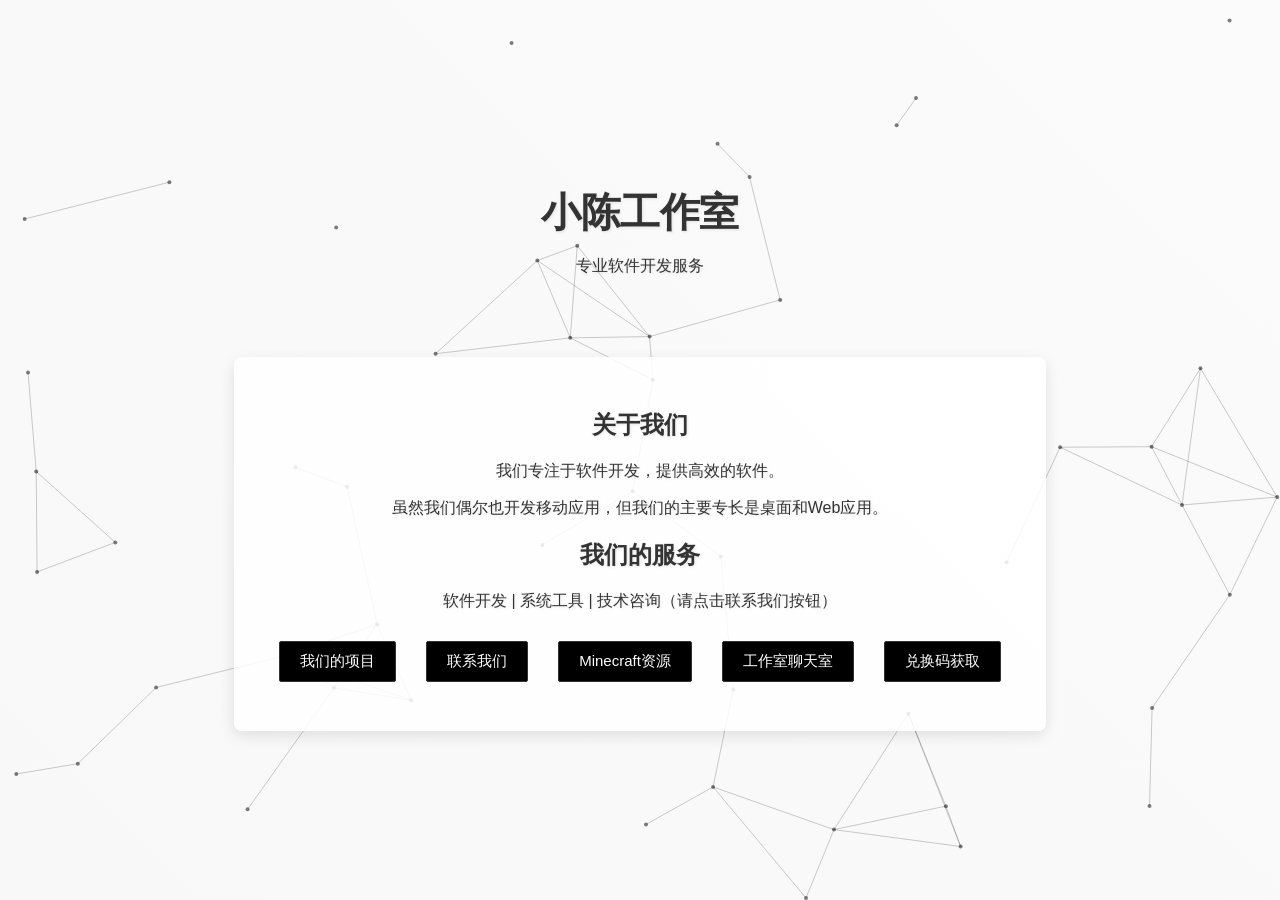
==== index.html @ d7b6cb83 "Add files via upload" ====
<!DOCTYPE html>
<html lang="zh-CN">
<head>
    <link href="https://fonts.googleapis.com/css2?family=Creepster&display=swap" rel="stylesheet">
    <meta charset="UTF-8">
    <meta name="viewport" content="width=device-width, initial-scale=1.0">
    <title>小陈工作室</title>
    <style>
        body {
    font-family: 'Microsoft YaHei', 'Segoe UI', sans-serif;
    margin: 0;
    padding: 0;
    background: linear-gradient(45deg, #f5f5f5, #ffffff);
    background-size: 400% 400%;
    animation: gradientBackground 15s ease infinite;
    color: #333;
    text-align: center;
    transition: opacity 0.5s ease;
    opacity: 0;
    min-height: 100vh;
    display: flex;
    flex-direction: column;
    justify-content: center;
    text-shadow: 1px 1px 3px rgba(0,0,0,0.1);
}

        @keyframes gradientBackground {
            0% { background-position: 0% 50%; }
            50% { background-position: 100% 50%; }
            100% { background-position: 0% 50%; }
        }
        header {
            padding: 2rem 0;
            border-bottom: none;
        }
        h1 {
            font-size: 2.5rem;
            margin: 1rem 0;
            letter-spacing: -0.5px;
        }
        .container {
            max-width: 800px;
            margin: 2rem auto;
            padding: 2rem;
            background-color: rgba(255,255,255,0.85);
            border-radius: 8px;
            box-shadow: 0 5px 15px rgba(0,0,0,0.1);
        }
        .btn {
            display: inline-block;
            padding: 10px 20px;
            margin: 0.8rem;
            border: 1px solid #333;
            border-radius: 2px;
            background-color: #000;
            color: white;
            text-decoration: none;
            font-size: 15px;
            transition: all 0.3s ease;
            transform-origin: center;
            overflow: hidden;
            position: relative;
        }

        .btn:hover {
            background-color: #333;
            transform: translateY(-2px);
        }



        .btn:hover {
            background-color: white;
            color: black;
        }

        
        @keyframes fadeIn {
            from { opacity: 0; }
            to { opacity: 1; }
        }
        .animated {
            animation: fadeIn 1.5s;
        }

        #particle-canvas {
            position: fixed;
            top: 0;
            left: 0;
            width: 100%;
            height: 100%;
            pointer-events: none;
            z-index: -1;
        }
    </style>
</head>
<body>
    <header class="animated">
        <h1>小陈工作室</h1>
        <p>专业软件开发服务</p>
    </header>
    <div class="container animated">
        <h2>关于我们</h2>
        <p>我们专注于软件开发，提供高效的软件。</p>
        <p>虽然我们偶尔也开发移动应用，但我们的主要专长是桌面和Web应用。</p>
        
        <h2>我们的服务</h2>
        <p>软件开发 | 系统工具 | 技术咨询（请点击联系我们按钮）</p>
        
        <a href="projects.html" class="btn">我们的项目</a>
        <a href="contact.html" class="btn">联系我们</a>
        <a href="minecraft.html" class="btn">Minecraft资源</a>
        <a href="/chat/index.html" class="btn">工作室聊天室</a>
        <a href="/get/index.html" class="btn">兑换码获取</a>
    </div>

    <canvas id="particle-canvas"></canvas>
    <script>
        const magneticBg = document.getElementById('magnetic-bg');
        let mouseMoveTimer;
        // 粒子线条背景效果
        const canvas = document.getElementById('particle-canvas');
        const ctx = canvas.getContext('2d');
        let particles = [];
        const particleCount = 50;
        const maxDistance = 150; // 粒子连线最大距离
        const particleSize = 2; // 粒子大小
        const lineWidth = 1; // 线条宽度
        let mouse = { x: null, y: null, radius: 150 };

        // 设置canvas尺寸
        function resizeCanvas() {
            canvas.width = window.innerWidth;
            canvas.height = window.innerHeight;
        }
        window.addEventListener('resize', resizeCanvas);
        resizeCanvas();

        // 粒子类
        class Particle {
            constructor() {
                this.x = Math.random() * canvas.width;
                this.y = Math.random() * canvas.height;
                this.size = particleSize;
                this.speedX = (Math.random() - 0.5) * 0.5;
                this.speedY = (Math.random() - 0.5) * 0.5;
            }

            update() {
                // 粒子缓慢移动
                this.x += this.speedX;
                this.y += this.speedY;

                // 边界检测
                if (this.x < 0) this.x = canvas.width;
                if (this.x > canvas.width) this.x = 0;
                if (this.y < 0) this.y = canvas.height;
                if (this.y > canvas.height) this.y = 0;
            }

            draw() {
                ctx.beginPath();
                ctx.arc(this.x, this.y, this.size, 0, Math.PI * 2);
                ctx.fillStyle = 'rgba(0, 0, 0, 0.5)';
                ctx.fill();
            }
        }

        // 初始化粒子
        function initParticles() {
            particles = [];
            for (let i = 0; i < particleCount; i++) {
                particles.push(new Particle());
            }
        }

        // 绘制粒子和连线
        function draw() {
            ctx.clearRect(0, 0, canvas.width, canvas.height);

            // 更新并绘制所有粒子
            particles.forEach(particle => {
                particle.update();
                particle.draw();
            });

            // 绘制粒子间连线
            for (let a = 0; a < particles.length; a++) {
                for (let b = a; b < particles.length; b++) {
                    const dx = particles[a].x - particles[b].x;
                    const dy = particles[a].y - particles[b].y;
                    const distance = Math.sqrt(dx * dx + dy * dy);

                    // 鼠标附近的粒子连线更粗
                    const isNearMouse = Math.hypot(particles[a].x - mouse.x, particles[a].y - mouse.y) < mouse.radius ||
                                     Math.hypot(particles[b].x - mouse.x, particles[b].y - mouse.y) < mouse.radius;
                    const lineOpacity = isNearMouse ? 0.8 : 0.2;
                    const lineThickness = isNearMouse ? lineWidth + 0.5 : lineWidth;

                    if (distance < maxDistance) {
                        ctx.beginPath();
                        ctx.strokeStyle = `rgba(0, 0, 0, ${lineOpacity})`;
                        ctx.lineWidth = lineThickness;
                        ctx.moveTo(particles[a].x, particles[a].y);
                        ctx.lineTo(particles[b].x, particles[b].y);
                        ctx.stroke();
                    }
                }
            }

            requestAnimationFrame(draw);
        }

        // 鼠标移动事件
        document.addEventListener('mousemove', (e) => {
            mouse.x = e.clientX;
            mouse.y = e.clientY;
        });

        // 鼠标离开窗口时隐藏粒子连线
        document.addEventListener('mouseleave', () => {
            mouse.x = null;
            mouse.y = null;
        });

        // 初始化
        initParticles();
        draw();

        // 页面加载淡入效果
        window.addEventListener('DOMContentLoaded', () => {
          document.body.style.opacity = '1';
        });

        // 页面切换平滑过渡
        document.querySelectorAll('a').forEach(link => {
          link.addEventListener('click', function(e) {
            const href = this.getAttribute('href');
            // 忽略外部链接和锚点链接
            if (href.startsWith('http') || href.startsWith('#')) return;
            
            e.preventDefault();
            document.body.style.opacity = '0';
            setTimeout(() => {
              window.location.href = href;
            }, 500);
          });
        });
    </script>
</body>
</html>
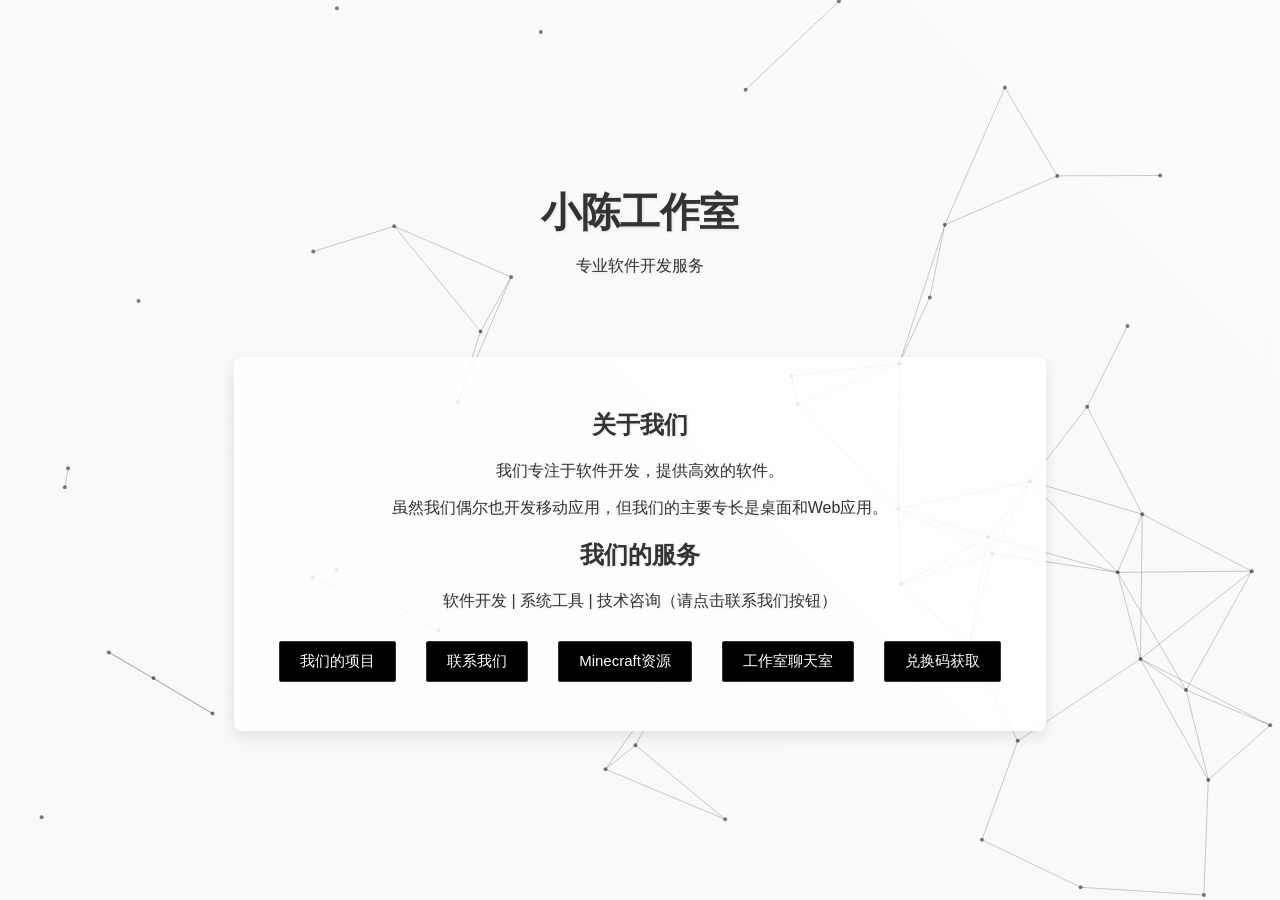
==== commit dad5935a: "Add files via upload" ====
--- a/index.html
+++ b/index.html
@@ -110,8 +110,8 @@
         <a href="projects.html" class="btn">我们的项目</a>
         <a href="contact.html" class="btn">联系我们</a>
         <a href="minecraft.html" class="btn">Minecraft资源</a>
-        <a href="/chat/index.html" class="btn">工作室聊天室</a>
-        <a href="/get/index.html" class="btn">兑换码获取</a>
+        <a href="chat/index.html" class="btn">工作室聊天室</a>
+        <a href="get/index.html" class="btn">兑换码获取</a>
     </div>
 
     <canvas id="particle-canvas"></canvas>
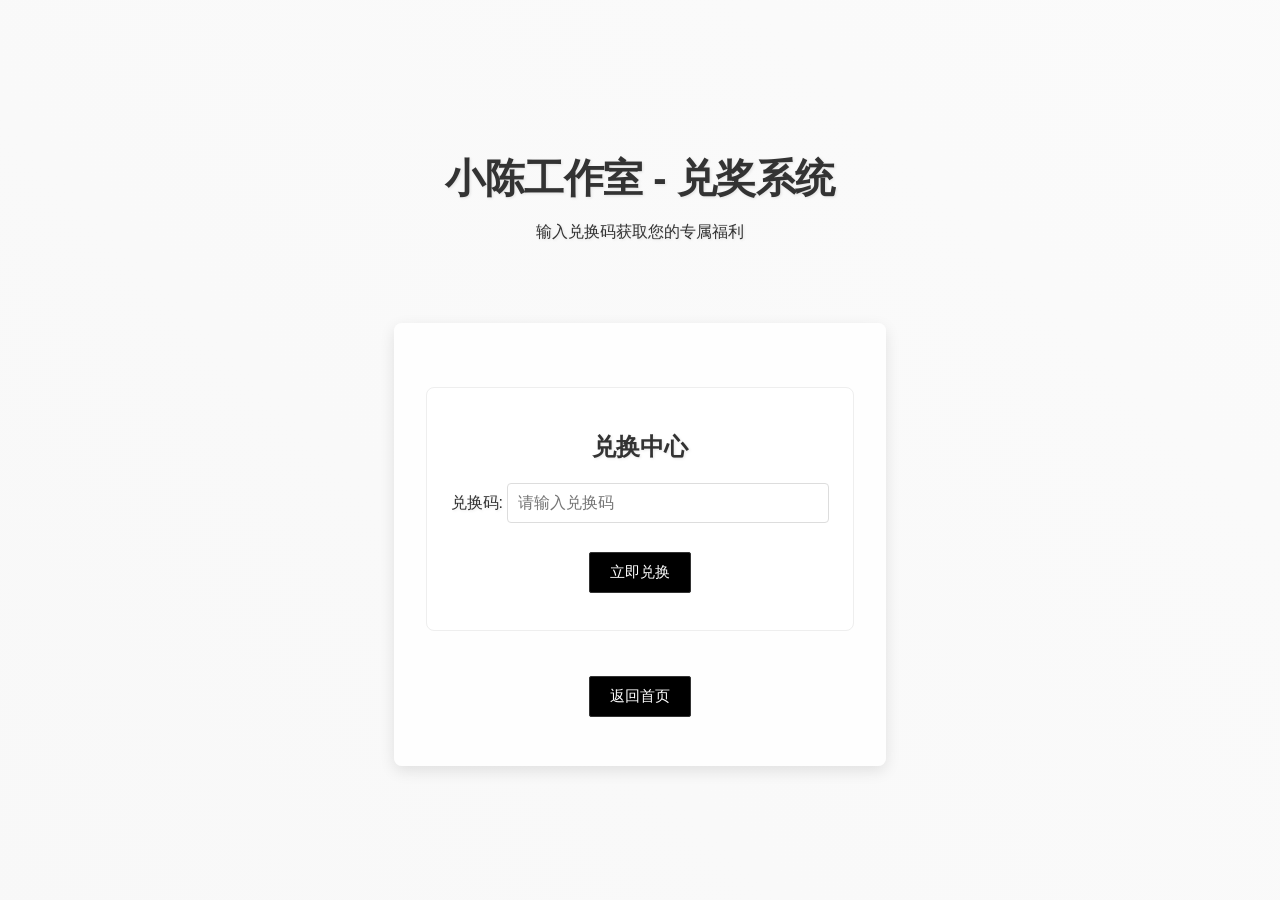
==== commit 621f0c32: "Add files via upload" ====
--- a/index.html
+++ b/index.html
@@ -1,251 +1,276 @@
-<!DOCTYPE html>
-<html lang="zh-CN">
-<head>
-    <link href="https://fonts.googleapis.com/css2?family=Creepster&display=swap" rel="stylesheet">
-    <meta charset="UTF-8">
-    <meta name="viewport" content="width=device-width, initial-scale=1.0">
-    <title>小陈工作室</title>
-    <style>
-        body {
-    font-family: 'Microsoft YaHei', 'Segoe UI', sans-serif;
-    margin: 0;
-    padding: 0;
-    background: linear-gradient(45deg, #f5f5f5, #ffffff);
-    background-size: 400% 400%;
-    animation: gradientBackground 15s ease infinite;
-    color: #333;
-    text-align: center;
-    transition: opacity 0.5s ease;
-    opacity: 0;
-    min-height: 100vh;
-    display: flex;
-    flex-direction: column;
-    justify-content: center;
-    text-shadow: 1px 1px 3px rgba(0,0,0,0.1);
-}
-
-        @keyframes gradientBackground {
-            0% { background-position: 0% 50%; }
-            50% { background-position: 100% 50%; }
-            100% { background-position: 0% 50%; }
-        }
-        header {
-            padding: 2rem 0;
-            border-bottom: none;
-        }
-        h1 {
-            font-size: 2.5rem;
-            margin: 1rem 0;
-            letter-spacing: -0.5px;
-        }
-        .container {
-            max-width: 800px;
-            margin: 2rem auto;
-            padding: 2rem;
-            background-color: rgba(255,255,255,0.85);
-            border-radius: 8px;
-            box-shadow: 0 5px 15px rgba(0,0,0,0.1);
-        }
-        .btn {
-            display: inline-block;
-            padding: 10px 20px;
-            margin: 0.8rem;
-            border: 1px solid #333;
-            border-radius: 2px;
-            background-color: #000;
-            color: white;
-            text-decoration: none;
-            font-size: 15px;
-            transition: all 0.3s ease;
-            transform-origin: center;
-            overflow: hidden;
-            position: relative;
-        }
-
-        .btn:hover {
-            background-color: #333;
-            transform: translateY(-2px);
-        }
-
-
-
-        .btn:hover {
-            background-color: white;
-            color: black;
-        }
-
-        
-        @keyframes fadeIn {
-            from { opacity: 0; }
-            to { opacity: 1; }
-        }
-        .animated {
-            animation: fadeIn 1.5s;
-        }
-
-        #particle-canvas {
-            position: fixed;
-            top: 0;
-            left: 0;
-            width: 100%;
-            height: 100%;
-            pointer-events: none;
-            z-index: -1;
-        }
-    </style>
-</head>
-<body>
-    <header class="animated">
-        <h1>小陈工作室</h1>
-        <p>专业软件开发服务</p>
-    </header>
-    <div class="container animated">
-        <h2>关于我们</h2>
-        <p>我们专注于软件开发，提供高效的软件。</p>
-        <p>虽然我们偶尔也开发移动应用，但我们的主要专长是桌面和Web应用。</p>
-        
-        <h2>我们的服务</h2>
-        <p>软件开发 | 系统工具 | 技术咨询（请点击联系我们按钮）</p>
-        
-        <a href="projects.html" class="btn">我们的项目</a>
-        <a href="contact.html" class="btn">联系我们</a>
-        <a href="minecraft.html" class="btn">Minecraft资源</a>
-        <a href="chat/index.html" class="btn">工作室聊天室</a>
-        <a href="get/index.html" class="btn">兑换码获取</a>
-    </div>
-
-    <canvas id="particle-canvas"></canvas>
-    <script>
-        const magneticBg = document.getElementById('magnetic-bg');
-        let mouseMoveTimer;
-        // 粒子线条背景效果
-        const canvas = document.getElementById('particle-canvas');
-        const ctx = canvas.getContext('2d');
-        let particles = [];
-        const particleCount = 50;
-        const maxDistance = 150; // 粒子连线最大距离
-        const particleSize = 2; // 粒子大小
-        const lineWidth = 1; // 线条宽度
-        let mouse = { x: null, y: null, radius: 150 };
-
-        // 设置canvas尺寸
-        function resizeCanvas() {
-            canvas.width = window.innerWidth;
-            canvas.height = window.innerHeight;
-        }
-        window.addEventListener('resize', resizeCanvas);
-        resizeCanvas();
-
-        // 粒子类
-        class Particle {
-            constructor() {
-                this.x = Math.random() * canvas.width;
-                this.y = Math.random() * canvas.height;
-                this.size = particleSize;
-                this.speedX = (Math.random() - 0.5) * 0.5;
-                this.speedY = (Math.random() - 0.5) * 0.5;
-            }
-
-            update() {
-                // 粒子缓慢移动
-                this.x += this.speedX;
-                this.y += this.speedY;
-
-                // 边界检测
-                if (this.x < 0) this.x = canvas.width;
-                if (this.x > canvas.width) this.x = 0;
-                if (this.y < 0) this.y = canvas.height;
-                if (this.y > canvas.height) this.y = 0;
-            }
-
-            draw() {
-                ctx.beginPath();
-                ctx.arc(this.x, this.y, this.size, 0, Math.PI * 2);
-                ctx.fillStyle = 'rgba(0, 0, 0, 0.5)';
-                ctx.fill();
-            }
-        }
-
-        // 初始化粒子
-        function initParticles() {
-            particles = [];
-            for (let i = 0; i < particleCount; i++) {
-                particles.push(new Particle());
-            }
-        }
-
-        // 绘制粒子和连线
-        function draw() {
-            ctx.clearRect(0, 0, canvas.width, canvas.height);
-
-            // 更新并绘制所有粒子
-            particles.forEach(particle => {
-                particle.update();
-                particle.draw();
-            });
-
-            // 绘制粒子间连线
-            for (let a = 0; a < particles.length; a++) {
-                for (let b = a; b < particles.length; b++) {
-                    const dx = particles[a].x - particles[b].x;
-                    const dy = particles[a].y - particles[b].y;
-                    const distance = Math.sqrt(dx * dx + dy * dy);
-
-                    // 鼠标附近的粒子连线更粗
-                    const isNearMouse = Math.hypot(particles[a].x - mouse.x, particles[a].y - mouse.y) < mouse.radius ||
-                                     Math.hypot(particles[b].x - mouse.x, particles[b].y - mouse.y) < mouse.radius;
-                    const lineOpacity = isNearMouse ? 0.8 : 0.2;
-                    const lineThickness = isNearMouse ? lineWidth + 0.5 : lineWidth;
-
-                    if (distance < maxDistance) {
-                        ctx.beginPath();
-                        ctx.strokeStyle = `rgba(0, 0, 0, ${lineOpacity})`;
-                        ctx.lineWidth = lineThickness;
-                        ctx.moveTo(particles[a].x, particles[a].y);
-                        ctx.lineTo(particles[b].x, particles[b].y);
-                        ctx.stroke();
-                    }
-                }
-            }
-
-            requestAnimationFrame(draw);
-        }
-
-        // 鼠标移动事件
-        document.addEventListener('mousemove', (e) => {
-            mouse.x = e.clientX;
-            mouse.y = e.clientY;
-        });
-
-        // 鼠标离开窗口时隐藏粒子连线
-        document.addEventListener('mouseleave', () => {
-            mouse.x = null;
-            mouse.y = null;
-        });
-
-        // 初始化
-        initParticles();
-        draw();
-
-        // 页面加载淡入效果
-        window.addEventListener('DOMContentLoaded', () => {
-          document.body.style.opacity = '1';
-        });
-
-        // 页面切换平滑过渡
-        document.querySelectorAll('a').forEach(link => {
-          link.addEventListener('click', function(e) {
-            const href = this.getAttribute('href');
-            // 忽略外部链接和锚点链接
-            if (href.startsWith('http') || href.startsWith('#')) return;
-            
-            e.preventDefault();
-            document.body.style.opacity = '0';
-            setTimeout(() => {
-              window.location.href = href;
-            }, 500);
-          });
-        });
-    </script>
-</body>
+<!DOCTYPE html>
+<html lang="zh-CN">
+<head>
+
+    <meta charset="UTF-8">
+    <meta name="viewport" content="width=device-width, initial-scale=1.0">
+    <title>兑奖系统 - 小陈工作室</title>
+    <style>
+        body {
+    font-family: 'Microsoft YaHei', 'SimHei', Arial, sans-serif;
+    margin: 0;
+    padding: 0;
+    background: linear-gradient(45deg, #f5f5f5, #ffffff);
+    background-size: 400% 400%;
+    animation: gradientBackground 15s ease infinite;
+    color: #333;
+    text-align: center;
+    transition: opacity 0.5s ease;
+    opacity: 0;
+    min-height: 100vh;
+    display: flex;
+    flex-direction: column;
+    justify-content: center;
+    text-shadow: 1px 1px 3px rgba(0,0,0,0.1);
+}
+
+        @keyframes gradientBackground {
+            0% { background-position: 0% 50%; }
+            50% { background-position: 100% 50%; }
+            100% { background-position: 0% 50%; }
+        }
+        header {
+            padding: 2rem 0;
+            border-bottom: none;
+        }
+        h1 {
+            font-size: 2.5rem;
+            margin: 1rem 0;
+            letter-spacing: -0.5px;
+        }
+        .container {
+            max-width: 800px;
+            margin: 2rem auto;
+            padding: 2rem;
+            background-color: rgba(255,255,255,0.85);
+            border-radius: 8px;
+            box-shadow: 0 5px 15px rgba(0,0,0,0.1);
+        }
+        .btn {
+            display: inline-block;
+            padding: 10px 20px;
+            margin: 0.8rem;
+            border: 1px solid #333;
+            border-radius: 2px;
+            background-color: #000;
+            color: white;
+            text-decoration: none;
+            font-size: 15px;
+            transition: all 0.3s ease;
+            transform-origin: center;
+            overflow: hidden;
+            position: relative;
+        }
+
+        .btn:hover {
+            background-color: #333;
+            transform: translateY(-2px);
+        }
+
+
+        .btn:hover {
+            background-color: white;
+            color: black;
+        }
+
+        #loading-indicator {
+            position: fixed;
+            top: 50%;
+            left: 50%;
+            transform: translate(-50%, -50%);
+            font-size: 18px;
+            padding: 20px;
+            background-color: rgba(255,255,255,0.9);
+            border-radius: 8px;
+            box-shadow: 0 2px 10px rgba(0,0,0,0.1);
+            z-index: 1000;
+        }
+
+        .spinner {
+            width: 40px;
+            height: 40px;
+            margin: 0 auto 15px;
+            border: 4px solid #f3f3f3;
+            border-top: 4px solid #333;
+            border-radius: 50%;
+            animation: spin 1s linear infinite;
+        }
+
+        @keyframes spin {
+            0% { transform: rotate(0deg); }
+            100% { transform: rotate(360deg); }
+        }
+
+        .redemption-form {
+            margin: 2rem 0;
+            padding: 1.5rem;
+            border: 1px solid #eee;
+            border-radius: 8px;
+            background-color: rgba(255,255,255,0.9);
+        }
+
+        .form-group {
+            margin: 1rem 0;
+        }
+
+        input[type="text"] {
+            padding: 10px;
+            width: 300px;
+            border: 1px solid #ddd;
+            border-radius: 4px;
+            font-size: 16px;
+        }
+
+        #result-area {
+            margin-top: 2rem;
+            padding: 1rem;
+            min-height: 100px;
+            border-radius: 8px;
+            background-color: rgba(255,255,255,0.9);
+            display: none;
+        }
+
+        .product-item {
+            margin: 1rem 0;
+            padding: 1rem;
+            border-bottom: 1px dashed #eee;
+        }
+
+        @keyframes fadeIn {
+            from { opacity: 0; }
+            to { opacity: 1; }
+        }
+        .animated {
+            animation: fadeIn 1.5s;
+        }
+
+
+    </style>
+</head>
+<body>
+    <header class="animated">
+        <h1>小陈工作室 - 兑奖系统</h1>
+        <p>输入兑换码获取您的专属福利</p>
+    </header>
+    <div class="container animated">
+        <div class="redemption-form">
+            <h2>兑换中心</h2>
+            <div class="form-group">
+                <label for="redeem-code">兑换码:</label>
+                <input type="text" id="redeem-code" placeholder="请输入兑换码">
+            </div>
+            <button id="redeem-btn" class="btn">立即兑换</button>
+        </div>
+
+        <div id="result-area">
+            <h3>兑换结果</h3>
+            <div id="result-content"></div>
+        </div>
+
+        <a href="../index.html" class="btn">返回首页</a>
+    </div>
+
+    <script>
+        // Gitee配置信息
+        const GITEE_CONFIG = {
+            owner: "damian2021",
+            repo: "sever",
+            path: "兑奖数据.txt",
+            token: "643752d7fb5c0a61145eb848cd4ff788"
+        };
+
+        // 页面加载淡入效果
+        window.addEventListener('DOMContentLoaded', () => {
+            console.log('DOM加载完成，开始初始化页面');
+            document.body.style.opacity = '1';
+             
+            // 添加加载指示器
+            const loadingIndicator = document.createElement('div');
+            loadingIndicator.id = 'loading-indicator';
+            loadingIndicator.innerHTML = '正在加载数据，请稍候...';
+            document.body.prepend(loadingIndicator);
+             
+            // 页面加载完成后隐藏加载指示器
+            setTimeout(() => {
+                loadingIndicator.style.display = 'none';
+            }, 500);
+        });
+
+        // 兑换功能
+        document.getElementById('redeem-btn').addEventListener('click', async () => {
+            const code = document.getElementById('redeem-code').value.trim();
+            const resultArea = document.getElementById('result-area');
+            const resultContent = document.getElementById('result-content');
+
+            if (!code) {
+                resultContent.innerHTML = '<p style="color: red;">请输入兑换码后再试</p>';
+                resultArea.style.display = 'block';
+                return;
+            }
+
+            try {
+                resultContent.innerHTML = '<div class="spinner"></div><p>正在验证兑换码...</p>';
+            // 从Gitee获取兑换数据并验证
+            const url = `https://gitee.com/api/v5/repos/${GITEE_CONFIG.owner}/${GITEE_CONFIG.repo}/contents/${encodeURIComponent(GITEE_CONFIG.path)}`;
+                const response = await fetch(url, {
+                    headers: {
+                        'Authorization': `token ${GITEE_CONFIG.token}`,
+                        'Accept': 'application/vnd.gitee.raw'
+                    }
+                });
+
+                if (!response.ok) throw new Error('无法连接到服务器，请稍后重试');
+                // 解析Gitee API JSON响应
+                const responseData = await response.json();
+                console.log('Gitee API响应数据:', responseData);
+                
+                // 检查是否包含content字段
+                if (!responseData.content) {
+                    throw new Error('Gitee响应缺少content字段，请检查文件配置');
+                }
+                
+                // 解码base64内容
+                const decodedBytes = Uint8Array.from(atob(responseData.content), c => c.charCodeAt(0));
+                const data = new TextDecoder('utf-8').decode(decodedBytes);
+                console.log('解码后的兑换数据:', data);
+                
+                if (!data.trim()) {
+                    throw new Error('兑换数据为空，请检查仓库中的文件内容');
+                }
+                console.log('原始兑换数据:', data);
+                console.log('数据长度:', data.length);
+                console.log('数据前100字符:', data.substring(0, 100));
+                const lines = data.split('\n').filter(line => line.trim() !== '');
+                console.log('解析到的兑换码行数:', lines.length);
+                let found = false;
+
+                for (const line of lines) {
+                    const parts = line.split('::');
+                    const productKey = parts[0]?.trim();
+                    console.log(`比较兑换码: 输入=[${code}], 文件=[${productKey}]`);
+                    if (parts.length >= 3 && productKey === code) {
+                        const productName = parts[1].trim();
+                        const productContent = parts.slice(2).join('::').trim();
+                        resultContent.innerHTML = `
+                            <p>兑换码"${code}"验证成功！</p>
+                            <h4>${productName}</h4>
+                            <div>${productContent}</div>
+                        `;
+                        found = true;
+                        break;
+                    }
+                }
+
+                if (!found) {
+                    throw new Error(`兑换码 '${code}' 无效或已过期。\n请检查：1) 兑换码是否正确（区分大小写） 2) 查看浏览器控制台(按F12)获取详细验证过程`);
+                }
+                resultArea.style.display = 'block';
+
+            } catch (error) {
+                resultContent.innerHTML = `<p style="color: red;">${error.message}</p>`;
+                resultArea.style.display = 'block';
+            }
+        });
+    </script>
+</body>
 </html>
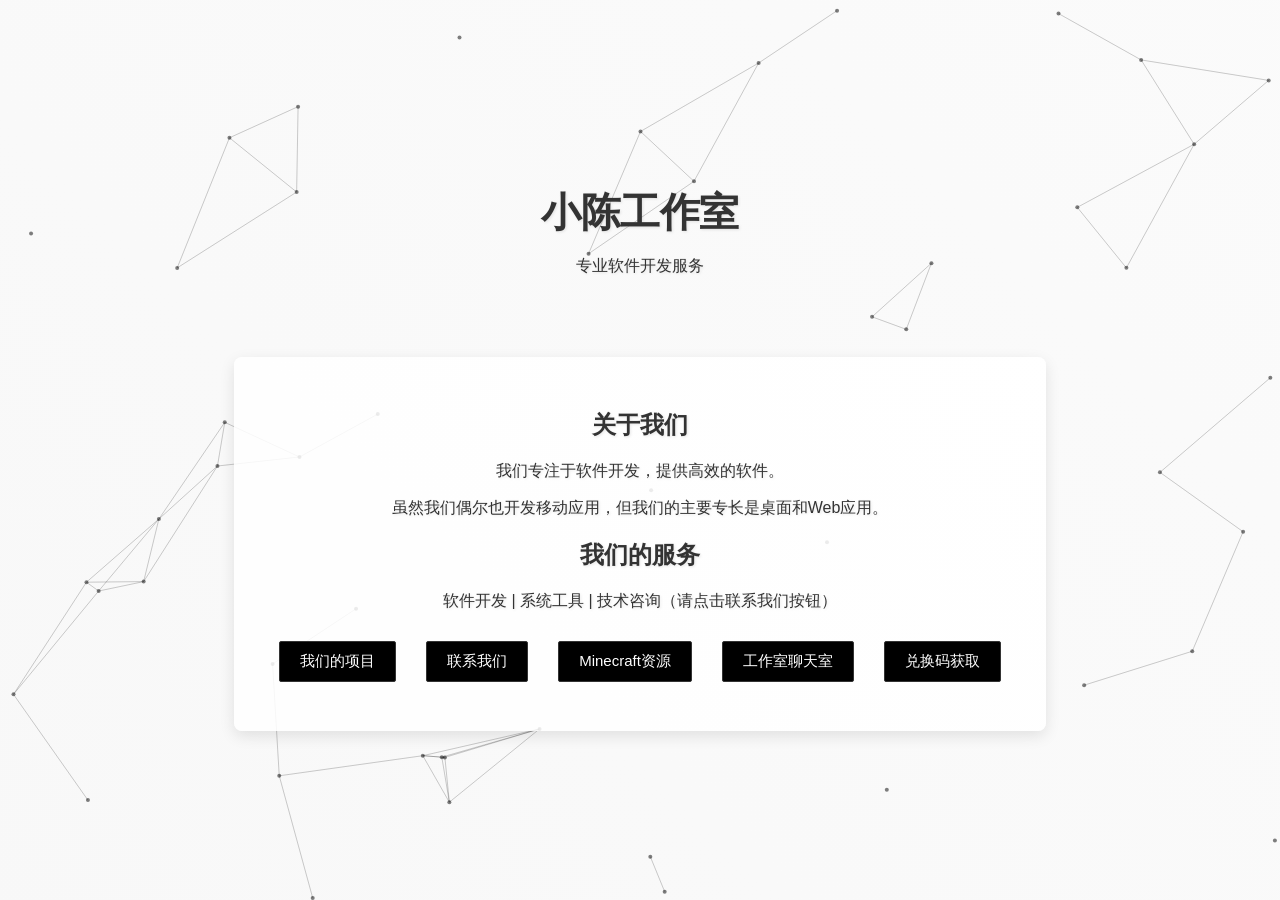
==== commit c549f367: "Add files via upload" ====
--- a/index.html
+++ b/index.html
@@ -1,276 +1,251 @@
-<!DOCTYPE html>
-<html lang="zh-CN">
-<head>
-
-    <meta charset="UTF-8">
-    <meta name="viewport" content="width=device-width, initial-scale=1.0">
-    <title>兑奖系统 - 小陈工作室</title>
-    <style>
-        body {
-    font-family: 'Microsoft YaHei', 'SimHei', Arial, sans-serif;
-    margin: 0;
-    padding: 0;
-    background: linear-gradient(45deg, #f5f5f5, #ffffff);
-    background-size: 400% 400%;
-    animation: gradientBackground 15s ease infinite;
-    color: #333;
-    text-align: center;
-    transition: opacity 0.5s ease;
-    opacity: 0;
-    min-height: 100vh;
-    display: flex;
-    flex-direction: column;
-    justify-content: center;
-    text-shadow: 1px 1px 3px rgba(0,0,0,0.1);
-}
-
-        @keyframes gradientBackground {
-            0% { background-position: 0% 50%; }
-            50% { background-position: 100% 50%; }
-            100% { background-position: 0% 50%; }
-        }
-        header {
-            padding: 2rem 0;
-            border-bottom: none;
-        }
-        h1 {
-            font-size: 2.5rem;
-            margin: 1rem 0;
-            letter-spacing: -0.5px;
-        }
-        .container {
-            max-width: 800px;
-            margin: 2rem auto;
-            padding: 2rem;
-            background-color: rgba(255,255,255,0.85);
-            border-radius: 8px;
-            box-shadow: 0 5px 15px rgba(0,0,0,0.1);
-        }
-        .btn {
-            display: inline-block;
-            padding: 10px 20px;
-            margin: 0.8rem;
-            border: 1px solid #333;
-            border-radius: 2px;
-            background-color: #000;
-            color: white;
-            text-decoration: none;
-            font-size: 15px;
-            transition: all 0.3s ease;
-            transform-origin: center;
-            overflow: hidden;
-            position: relative;
-        }
-
-        .btn:hover {
-            background-color: #333;
-            transform: translateY(-2px);
-        }
-
-
-        .btn:hover {
-            background-color: white;
-            color: black;
-        }
-
-        #loading-indicator {
-            position: fixed;
-            top: 50%;
-            left: 50%;
-            transform: translate(-50%, -50%);
-            font-size: 18px;
-            padding: 20px;
-            background-color: rgba(255,255,255,0.9);
-            border-radius: 8px;
-            box-shadow: 0 2px 10px rgba(0,0,0,0.1);
-            z-index: 1000;
-        }
-
-        .spinner {
-            width: 40px;
-            height: 40px;
-            margin: 0 auto 15px;
-            border: 4px solid #f3f3f3;
-            border-top: 4px solid #333;
-            border-radius: 50%;
-            animation: spin 1s linear infinite;
-        }
-
-        @keyframes spin {
-            0% { transform: rotate(0deg); }
-            100% { transform: rotate(360deg); }
-        }
-
-        .redemption-form {
-            margin: 2rem 0;
-            padding: 1.5rem;
-            border: 1px solid #eee;
-            border-radius: 8px;
-            background-color: rgba(255,255,255,0.9);
-        }
-
-        .form-group {
-            margin: 1rem 0;
-        }
-
-        input[type="text"] {
-            padding: 10px;
-            width: 300px;
-            border: 1px solid #ddd;
-            border-radius: 4px;
-            font-size: 16px;
-        }
-
-        #result-area {
-            margin-top: 2rem;
-            padding: 1rem;
-            min-height: 100px;
-            border-radius: 8px;
-            background-color: rgba(255,255,255,0.9);
-            display: none;
-        }
-
-        .product-item {
-            margin: 1rem 0;
-            padding: 1rem;
-            border-bottom: 1px dashed #eee;
-        }
-
-        @keyframes fadeIn {
-            from { opacity: 0; }
-            to { opacity: 1; }
-        }
-        .animated {
-            animation: fadeIn 1.5s;
-        }
-
-
-    </style>
-</head>
-<body>
-    <header class="animated">
-        <h1>小陈工作室 - 兑奖系统</h1>
-        <p>输入兑换码获取您的专属福利</p>
-    </header>
-    <div class="container animated">
-        <div class="redemption-form">
-            <h2>兑换中心</h2>
-            <div class="form-group">
-                <label for="redeem-code">兑换码:</label>
-                <input type="text" id="redeem-code" placeholder="请输入兑换码">
-            </div>
-            <button id="redeem-btn" class="btn">立即兑换</button>
-        </div>
-
-        <div id="result-area">
-            <h3>兑换结果</h3>
-            <div id="result-content"></div>
-        </div>
-
-        <a href="../index.html" class="btn">返回首页</a>
-    </div>
-
-    <script>
-        // Gitee配置信息
-        const GITEE_CONFIG = {
-            owner: "damian2021",
-            repo: "sever",
-            path: "兑奖数据.txt",
-            token: "643752d7fb5c0a61145eb848cd4ff788"
-        };
-
-        // 页面加载淡入效果
-        window.addEventListener('DOMContentLoaded', () => {
-            console.log('DOM加载完成，开始初始化页面');
-            document.body.style.opacity = '1';
-             
-            // 添加加载指示器
-            const loadingIndicator = document.createElement('div');
-            loadingIndicator.id = 'loading-indicator';
-            loadingIndicator.innerHTML = '正在加载数据，请稍候...';
-            document.body.prepend(loadingIndicator);
-             
-            // 页面加载完成后隐藏加载指示器
-            setTimeout(() => {
-                loadingIndicator.style.display = 'none';
-            }, 500);
-        });
-
-        // 兑换功能
-        document.getElementById('redeem-btn').addEventListener('click', async () => {
-            const code = document.getElementById('redeem-code').value.trim();
-            const resultArea = document.getElementById('result-area');
-            const resultContent = document.getElementById('result-content');
-
-            if (!code) {
-                resultContent.innerHTML = '<p style="color: red;">请输入兑换码后再试</p>';
-                resultArea.style.display = 'block';
-                return;
-            }
-
-            try {
-                resultContent.innerHTML = '<div class="spinner"></div><p>正在验证兑换码...</p>';
-            // 从Gitee获取兑换数据并验证
-            const url = `https://gitee.com/api/v5/repos/${GITEE_CONFIG.owner}/${GITEE_CONFIG.repo}/contents/${encodeURIComponent(GITEE_CONFIG.path)}`;
-                const response = await fetch(url, {
-                    headers: {
-                        'Authorization': `token ${GITEE_CONFIG.token}`,
-                        'Accept': 'application/vnd.gitee.raw'
-                    }
-                });
-
-                if (!response.ok) throw new Error('无法连接到服务器，请稍后重试');
-                // 解析Gitee API JSON响应
-                const responseData = await response.json();
-                console.log('Gitee API响应数据:', responseData);
-                
-                // 检查是否包含content字段
-                if (!responseData.content) {
-                    throw new Error('Gitee响应缺少content字段，请检查文件配置');
-                }
-                
-                // 解码base64内容
-                const decodedBytes = Uint8Array.from(atob(responseData.content), c => c.charCodeAt(0));
-                const data = new TextDecoder('utf-8').decode(decodedBytes);
-                console.log('解码后的兑换数据:', data);
-                
-                if (!data.trim()) {
-                    throw new Error('兑换数据为空，请检查仓库中的文件内容');
-                }
-                console.log('原始兑换数据:', data);
-                console.log('数据长度:', data.length);
-                console.log('数据前100字符:', data.substring(0, 100));
-                const lines = data.split('\n').filter(line => line.trim() !== '');
-                console.log('解析到的兑换码行数:', lines.length);
-                let found = false;
-
-                for (const line of lines) {
-                    const parts = line.split('::');
-                    const productKey = parts[0]?.trim();
-                    console.log(`比较兑换码: 输入=[${code}], 文件=[${productKey}]`);
-                    if (parts.length >= 3 && productKey === code) {
-                        const productName = parts[1].trim();
-                        const productContent = parts.slice(2).join('::').trim();
-                        resultContent.innerHTML = `
-                            <p>兑换码"${code}"验证成功！</p>
-                            <h4>${productName}</h4>
-                            <div>${productContent}</div>
-                        `;
-                        found = true;
-                        break;
-                    }
-                }
-
-                if (!found) {
-                    throw new Error(`兑换码 '${code}' 无效或已过期。\n请检查：1) 兑换码是否正确（区分大小写） 2) 查看浏览器控制台(按F12)获取详细验证过程`);
-                }
-                resultArea.style.display = 'block';
-
-            } catch (error) {
-                resultContent.innerHTML = `<p style="color: red;">${error.message}</p>`;
-                resultArea.style.display = 'block';
-            }
-        });
-    </script>
-</body>
+<!DOCTYPE html>
+<html lang="zh-CN">
+<head>
+    <link href="https://fonts.googleapis.com/css2?family=Creepster&display=swap" rel="stylesheet">
+    <meta charset="UTF-8">
+    <meta name="viewport" content="width=device-width, initial-scale=1.0">
+    <title>小陈工作室</title>
+    <style>
+        body {
+    font-family: 'Microsoft YaHei', 'Segoe UI', sans-serif;
+    margin: 0;
+    padding: 0;
+    background: linear-gradient(45deg, #f5f5f5, #ffffff);
+    background-size: 400% 400%;
+    animation: gradientBackground 15s ease infinite;
+    color: #333;
+    text-align: center;
+    transition: opacity 0.5s ease;
+    opacity: 0;
+    min-height: 100vh;
+    display: flex;
+    flex-direction: column;
+    justify-content: center;
+    text-shadow: 1px 1px 3px rgba(0,0,0,0.1);
+}
+
+        @keyframes gradientBackground {
+            0% { background-position: 0% 50%; }
+            50% { background-position: 100% 50%; }
+            100% { background-position: 0% 50%; }
+        }
+        header {
+            padding: 2rem 0;
+            border-bottom: none;
+        }
+        h1 {
+            font-size: 2.5rem;
+            margin: 1rem 0;
+            letter-spacing: -0.5px;
+        }
+        .container {
+            max-width: 800px;
+            margin: 2rem auto;
+            padding: 2rem;
+            background-color: rgba(255,255,255,0.85);
+            border-radius: 8px;
+            box-shadow: 0 5px 15px rgba(0,0,0,0.1);
+        }
+        .btn {
+            display: inline-block;
+            padding: 10px 20px;
+            margin: 0.8rem;
+            border: 1px solid #333;
+            border-radius: 2px;
+            background-color: #000;
+            color: white;
+            text-decoration: none;
+            font-size: 15px;
+            transition: all 0.3s ease;
+            transform-origin: center;
+            overflow: hidden;
+            position: relative;
+        }
+
+        .btn:hover {
+            background-color: #333;
+            transform: translateY(-2px);
+        }
+
+
+
+        .btn:hover {
+            background-color: white;
+            color: black;
+        }
+
+        
+        @keyframes fadeIn {
+            from { opacity: 0; }
+            to { opacity: 1; }
+        }
+        .animated {
+            animation: fadeIn 1.5s;
+        }
+
+        #particle-canvas {
+            position: fixed;
+            top: 0;
+            left: 0;
+            width: 100%;
+            height: 100%;
+            pointer-events: none;
+            z-index: -1;
+        }
+    </style>
+</head>
+<body>
+    <header class="animated">
+        <h1>小陈工作室</h1>
+        <p>专业软件开发服务</p>
+    </header>
+    <div class="container animated">
+        <h2>关于我们</h2>
+        <p>我们专注于软件开发，提供高效的软件。</p>
+        <p>虽然我们偶尔也开发移动应用，但我们的主要专长是桌面和Web应用。</p>
+        
+        <h2>我们的服务</h2>
+        <p>软件开发 | 系统工具 | 技术咨询（请点击联系我们按钮）</p>
+        
+        <a href="projects.html" class="btn">我们的项目</a>
+        <a href="contact.html" class="btn">联系我们</a>
+        <a href="minecraft.html" class="btn">Minecraft资源</a>
+        <a href="chat/index.html" class="btn">工作室聊天室</a>
+        <a href="get/index.html" class="btn">兑换码获取</a>
+    </div>
+
+    <canvas id="particle-canvas"></canvas>
+    <script>
+        const magneticBg = document.getElementById('magnetic-bg');
+        let mouseMoveTimer;
+        // 粒子线条背景效果
+        const canvas = document.getElementById('particle-canvas');
+        const ctx = canvas.getContext('2d');
+        let particles = [];
+        const particleCount = 50;
+        const maxDistance = 150; // 粒子连线最大距离
+        const particleSize = 2; // 粒子大小
+        const lineWidth = 1; // 线条宽度
+        let mouse = { x: null, y: null, radius: 150 };
+
+        // 设置canvas尺寸
+        function resizeCanvas() {
+            canvas.width = window.innerWidth;
+            canvas.height = window.innerHeight;
+        }
+        window.addEventListener('resize', resizeCanvas);
+        resizeCanvas();
+
+        // 粒子类
+        class Particle {
+            constructor() {
+                this.x = Math.random() * canvas.width;
+                this.y = Math.random() * canvas.height;
+                this.size = particleSize;
+                this.speedX = (Math.random() - 0.5) * 0.5;
+                this.speedY = (Math.random() - 0.5) * 0.5;
+            }
+
+            update() {
+                // 粒子缓慢移动
+                this.x += this.speedX;
+                this.y += this.speedY;
+
+                // 边界检测
+                if (this.x < 0) this.x = canvas.width;
+                if (this.x > canvas.width) this.x = 0;
+                if (this.y < 0) this.y = canvas.height;
+                if (this.y > canvas.height) this.y = 0;
+            }
+
+            draw() {
+                ctx.beginPath();
+                ctx.arc(this.x, this.y, this.size, 0, Math.PI * 2);
+                ctx.fillStyle = 'rgba(0, 0, 0, 0.5)';
+                ctx.fill();
+            }
+        }
+
+        // 初始化粒子
+        function initParticles() {
+            particles = [];
+            for (let i = 0; i < particleCount; i++) {
+                particles.push(new Particle());
+            }
+        }
+
+        // 绘制粒子和连线
+        function draw() {
+            ctx.clearRect(0, 0, canvas.width, canvas.height);
+
+            // 更新并绘制所有粒子
+            particles.forEach(particle => {
+                particle.update();
+                particle.draw();
+            });
+
+            // 绘制粒子间连线
+            for (let a = 0; a < particles.length; a++) {
+                for (let b = a; b < particles.length; b++) {
+                    const dx = particles[a].x - particles[b].x;
+                    const dy = particles[a].y - particles[b].y;
+                    const distance = Math.sqrt(dx * dx + dy * dy);
+
+                    // 鼠标附近的粒子连线更粗
+                    const isNearMouse = Math.hypot(particles[a].x - mouse.x, particles[a].y - mouse.y) < mouse.radius ||
+                                     Math.hypot(particles[b].x - mouse.x, particles[b].y - mouse.y) < mouse.radius;
+                    const lineOpacity = isNearMouse ? 0.8 : 0.2;
+                    const lineThickness = isNearMouse ? lineWidth + 0.5 : lineWidth;
+
+                    if (distance < maxDistance) {
+                        ctx.beginPath();
+                        ctx.strokeStyle = `rgba(0, 0, 0, ${lineOpacity})`;
+                        ctx.lineWidth = lineThickness;
+                        ctx.moveTo(particles[a].x, particles[a].y);
+                        ctx.lineTo(particles[b].x, particles[b].y);
+                        ctx.stroke();
+                    }
+                }
+            }
+
+            requestAnimationFrame(draw);
+        }
+
+        // 鼠标移动事件
+        document.addEventListener('mousemove', (e) => {
+            mouse.x = e.clientX;
+            mouse.y = e.clientY;
+        });
+
+        // 鼠标离开窗口时隐藏粒子连线
+        document.addEventListener('mouseleave', () => {
+            mouse.x = null;
+            mouse.y = null;
+        });
+
+        // 初始化
+        initParticles();
+        draw();
+
+        // 页面加载淡入效果
+        window.addEventListener('DOMContentLoaded', () => {
+          document.body.style.opacity = '1';
+        });
+
+        // 页面切换平滑过渡
+        document.querySelectorAll('a').forEach(link => {
+          link.addEventListener('click', function(e) {
+            const href = this.getAttribute('href');
+            // 忽略外部链接和锚点链接
+            if (href.startsWith('http') || href.startsWith('#')) return;
+            
+            e.preventDefault();
+            document.body.style.opacity = '0';
+            setTimeout(() => {
+              window.location.href = href;
+            }, 500);
+          });
+        });
+    </script>
+</body>
 </html>
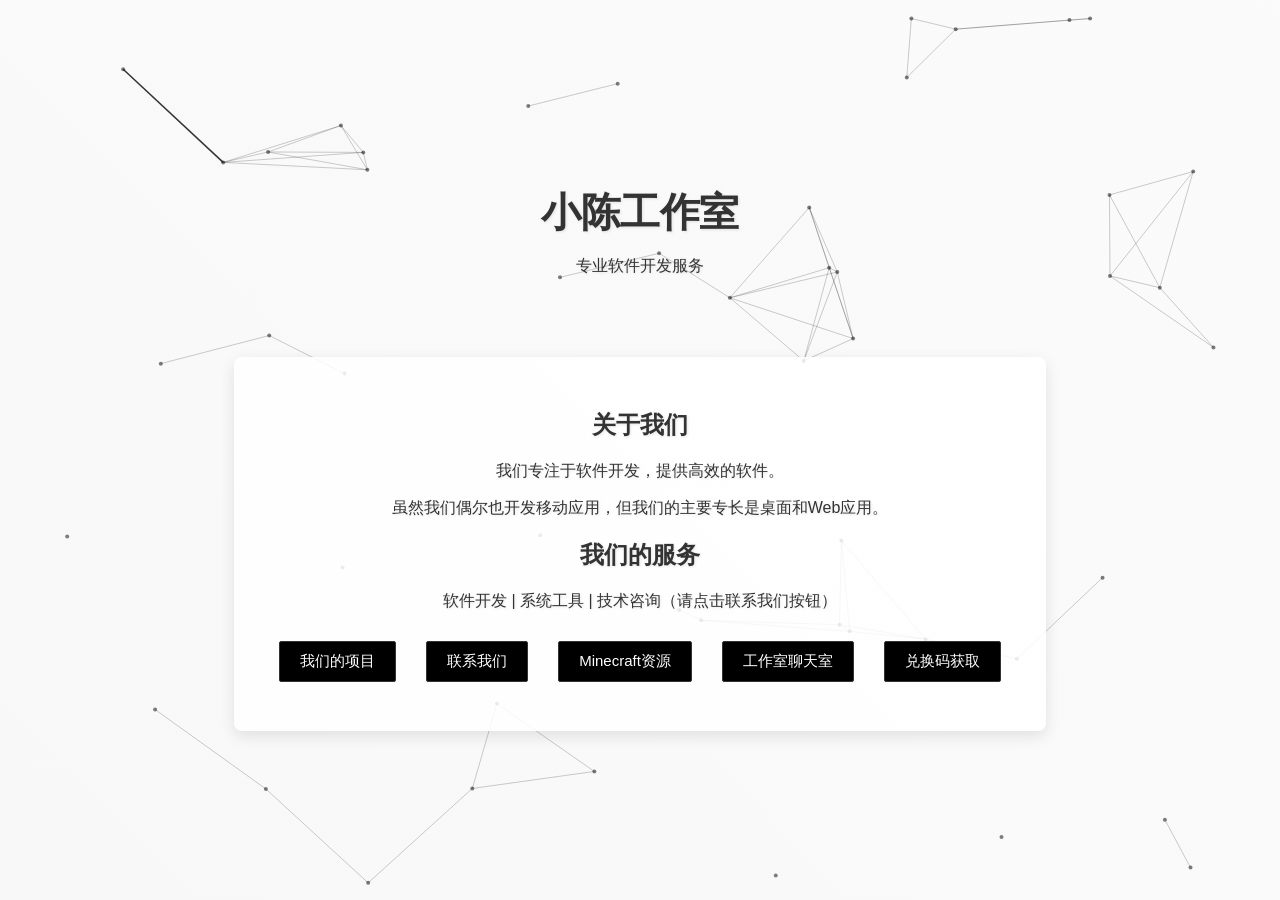
==== commit 5fd79c0d: "Add files via upload" ====
--- a/index.html
+++ b/index.html
@@ -109,9 +109,9 @@
         
         <a href="projects.html" class="btn">我们的项目</a>
         <a href="contact.html" class="btn">联系我们</a>
-        <a href="minecraft.html" class="btn">Minecraft资源</a>
-        <a href="chat/index.html" class="btn">工作室聊天室</a>
-        <a href="get/index.html" class="btn">兑换码获取</a>
+        <a href="minecraft" class="btn">Minecraft资源</a>
+        <a href="chat.html" class="btn">工作室聊天室</a>
+        <a href="get.html" class="btn">兑换码获取</a>
     </div>
 
     <canvas id="particle-canvas"></canvas>
